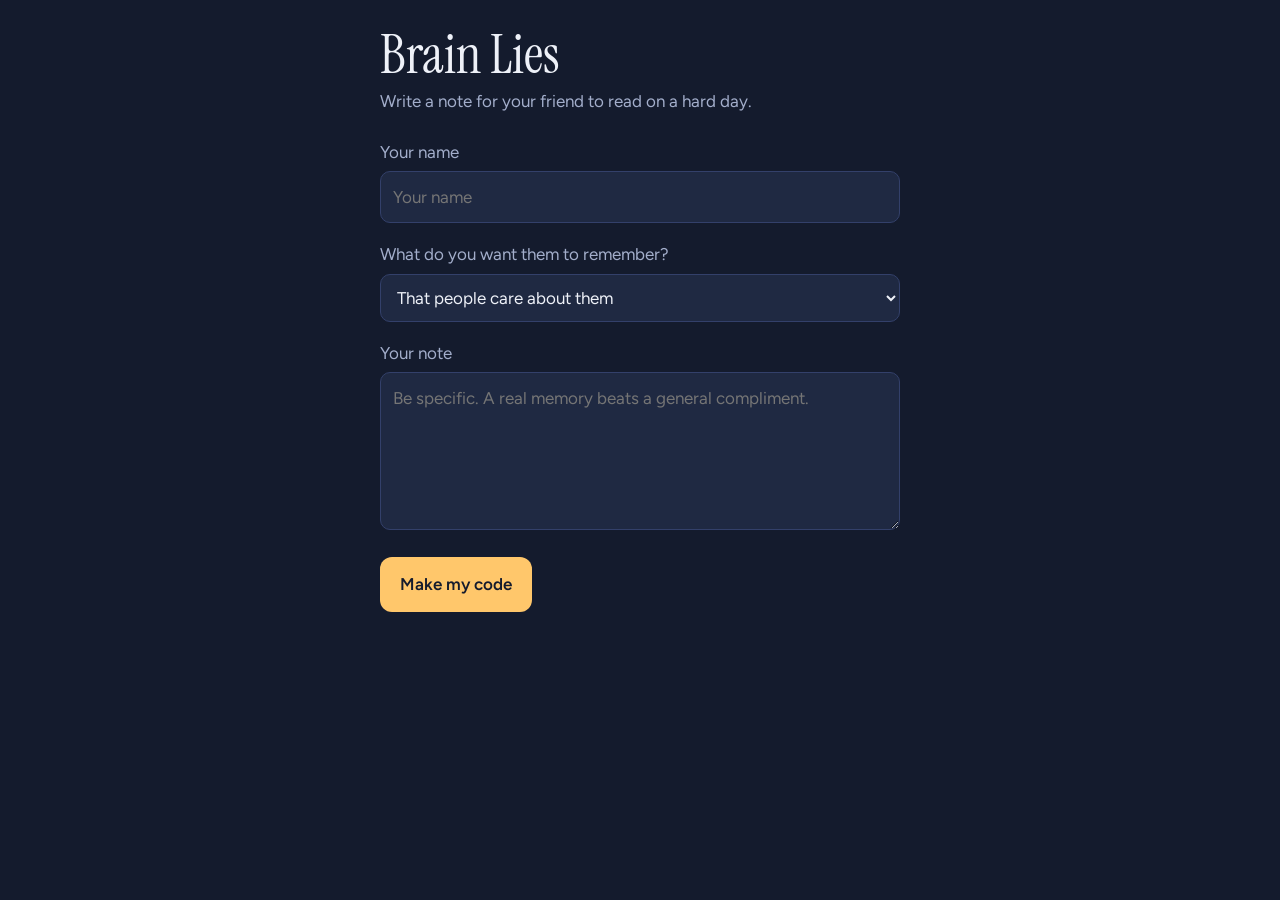
==== write.html @ 7bcfbd1d "initial commit" ====
<!doctype html>
<html lang="en">
<head>
<meta charset="utf-8">
<meta name="viewport" content="width=device-width,initial-scale=1">
<title>Write a note | Brain Lies</title>
<link rel="preconnect" href="https://fonts.googleapis.com">
<link href="https://fonts.googleapis.com/css2?family=Figtree:wght@400;600&family=Instrument+Serif&display=swap" rel="stylesheet">
<link rel="stylesheet" href="style.css">
</head>
<body>
<main>
  <header>
    <h1>Brain Lies</h1>
    <p class="sub" id="intro"></p>
  </header>

  <label for="from">Your name</label>
  <input id="from" placeholder="Your name">

  <label for="kind">What do you want them to remember?</label>
  <select id="kind">
    <option value="care">That people care about them</option>
    <option value="burden">That they are not a burden</option>
    <option value="capable">What they are good at</option>
    <option value="failure">That they are not a failure</option>
    <option value="better">That things have gotten better before</option>
  </select>

  <label for="msg">Your note</label>
  <textarea id="msg" rows="5" maxlength="1000" placeholder="Be specific. A real memory beats a general compliment."></textarea>

  <button id="make" class="main">Make my code</button>

  <div id="done" hidden>
    <label for="out">Send this code back to <span id="to"></span></label>
    <textarea id="out" rows="4" readonly></textarea>
    <button id="copy">Copy code</button>
    <p class="meta" id="msgout" role="status"></p>
  </div>
</main>
<script>
const to = new URLSearchParams(location.search).get('to') || 'your friend';
document.getElementById('intro').textContent = 'Write a note for ' + to + ' to read on a hard day.';
document.getElementById('to').textContent = to;
document.getElementById('make').onclick = () => {
  const text = document.getElementById('msg').value.trim();
  if (!text) { document.getElementById('msg').focus(); return; }
  const data = { from: document.getElementById('from').value.trim(), text, tag: document.getElementById('kind').value };
  document.getElementById('out').value = btoa(encodeURIComponent(JSON.stringify(data)));
  document.getElementById('done').hidden = false;
};
document.getElementById('copy').onclick = async () => {
  const out = document.getElementById('out');
  out.select();
  try { await navigator.clipboard.writeText(out.value); document.getElementById('msgout').textContent = 'Copied. Paste it in a message to ' + to + '.'; }
  catch { document.getElementById('msgout').textContent = 'Select the code above and copy it.'; }
};
</script>
</body>
</html>
---- style.css ----
:root{--night:#141B2D;--dusk:#1F2942;--lamp:#FFC76B;--mist:#A3AECB;--ink:#EEF1F8;--sea:#7FD6C2}
*{box-sizing:border-box}
body{margin:0;background:var(--night);color:var(--ink);font:17px/1.55 'Figtree',system-ui,sans-serif}
main{max-width:560px;margin:0 auto;padding:28px 20px 40px}
h1{font:400 3.4rem/1 'Instrument Serif',Georgia,serif;margin:0}
.sub{color:var(--mist);margin:6px 0 24px}
nav{display:flex;gap:8px;margin-bottom:24px}
nav button{flex:1;background:var(--dusk);color:var(--mist);border:0;border-radius:12px;padding:12px 8px;font:inherit;cursor:pointer}
nav button.on{background:var(--lamp);color:var(--night);font-weight:600}
label{display:block;margin:18px 0 6px;color:var(--mist)}
input,select,textarea{width:100%;background:var(--dusk);color:var(--ink);border:1px solid #33406A;border-radius:10px;padding:12px;font:inherit}
button{font:inherit;cursor:pointer;border-radius:12px;border:1px solid #33406A;background:var(--dusk);color:var(--ink);padding:10px 16px}
button.main{background:var(--lamp);color:var(--night);border:0;font-weight:600;padding:14px 20px;margin-top:20px}
button:focus-visible,input:focus-visible,select:focus-visible,textarea:focus-visible,a:focus-visible{outline:3px solid var(--sea);outline-offset:2px}
#chips{display:flex;flex-direction:column;gap:10px;margin:14px 0}
#chips button{text-align:left;padding:16px;font-size:1.05rem}
#chips button:hover{border-color:var(--lamp)}
.glow{margin-top:20px;padding:28px 22px;border-radius:20px;background:radial-gradient(circle at 50% 0%,rgba(255,199,107,.28),transparent 70%),var(--dusk);box-shadow:0 0 60px rgba(255,199,107,.15)}
.big{font:400 1.7rem/1.35 'Instrument Serif',Georgia,serif;margin:8px 0 16px;white-space:pre-wrap}
.meta{color:var(--mist);font-size:.95rem;margin:6px 0}
img,audio{width:100%;border-radius:12px;margin:8px 0}
footer{margin-top:48px;padding-top:16px;border-top:1px solid #33406A;color:var(--mist);font-size:.9rem}
footer a{color:var(--sea)}
@media (prefers-reduced-motion:no-preference){.glow{animation:lit .9s ease-out}@keyframes lit{from{box-shadow:0 0 0 rgba(255,199,107,0)}}}
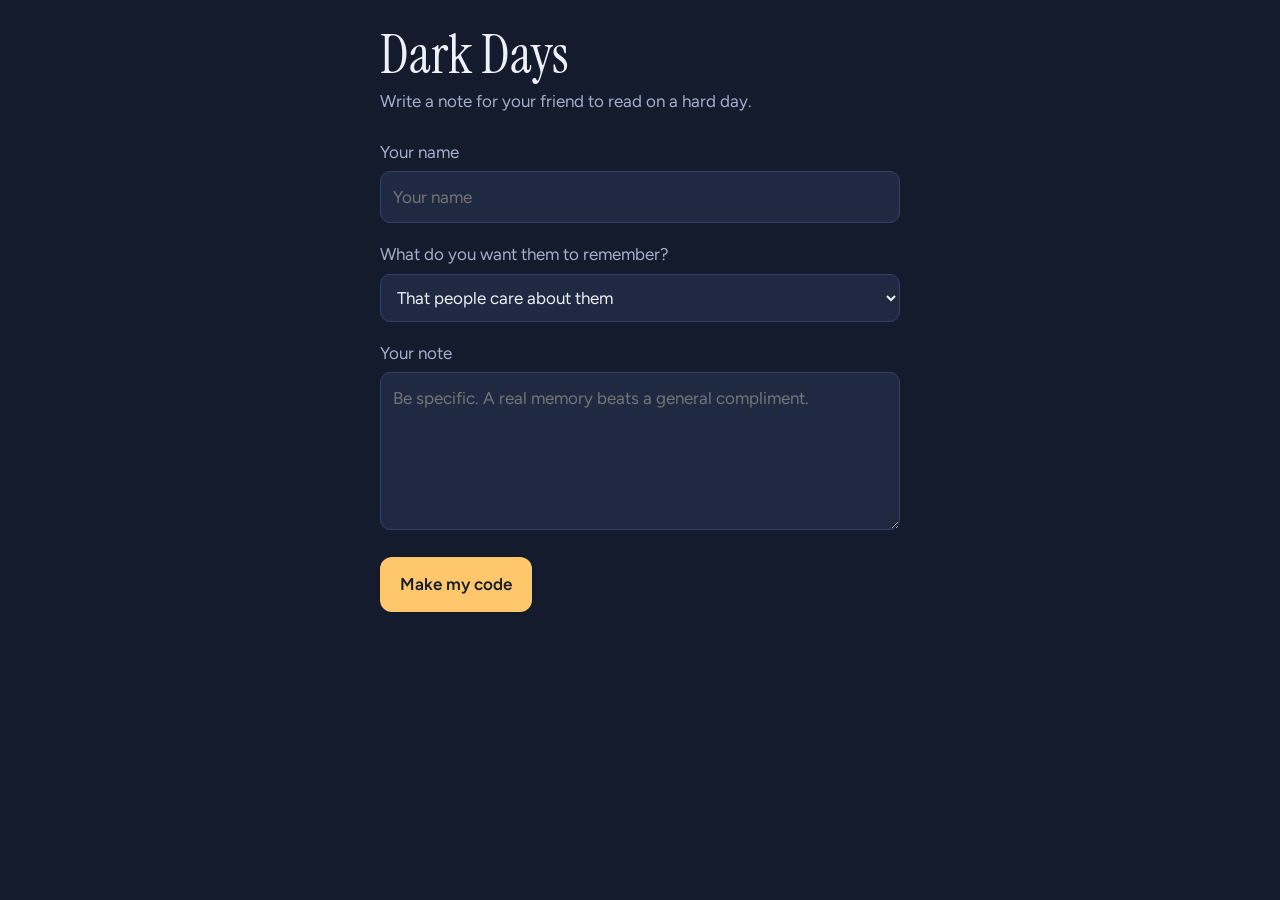
==== commit 55ea466b: "change the header" ====
--- a/write.html
+++ b/write.html
@@ -3,7 +3,7 @@
 <head>
 <meta charset="utf-8">
 <meta name="viewport" content="width=device-width,initial-scale=1">
-<title>Write a note | Brain Lies</title>
+<title>Write a note | Dark Days</title>
 <link rel="preconnect" href="https://fonts.googleapis.com">
 <link href="https://fonts.googleapis.com/css2?family=Figtree:wght@400;600&family=Instrument+Serif&display=swap" rel="stylesheet">
 <link rel="stylesheet" href="style.css">
@@ -11,7 +11,7 @@
 <body>
 <main>
   <header>
-    <h1>Brain Lies</h1>
+    <h1>Dark Days</h1>
     <p class="sub" id="intro"></p>
   </header>
 
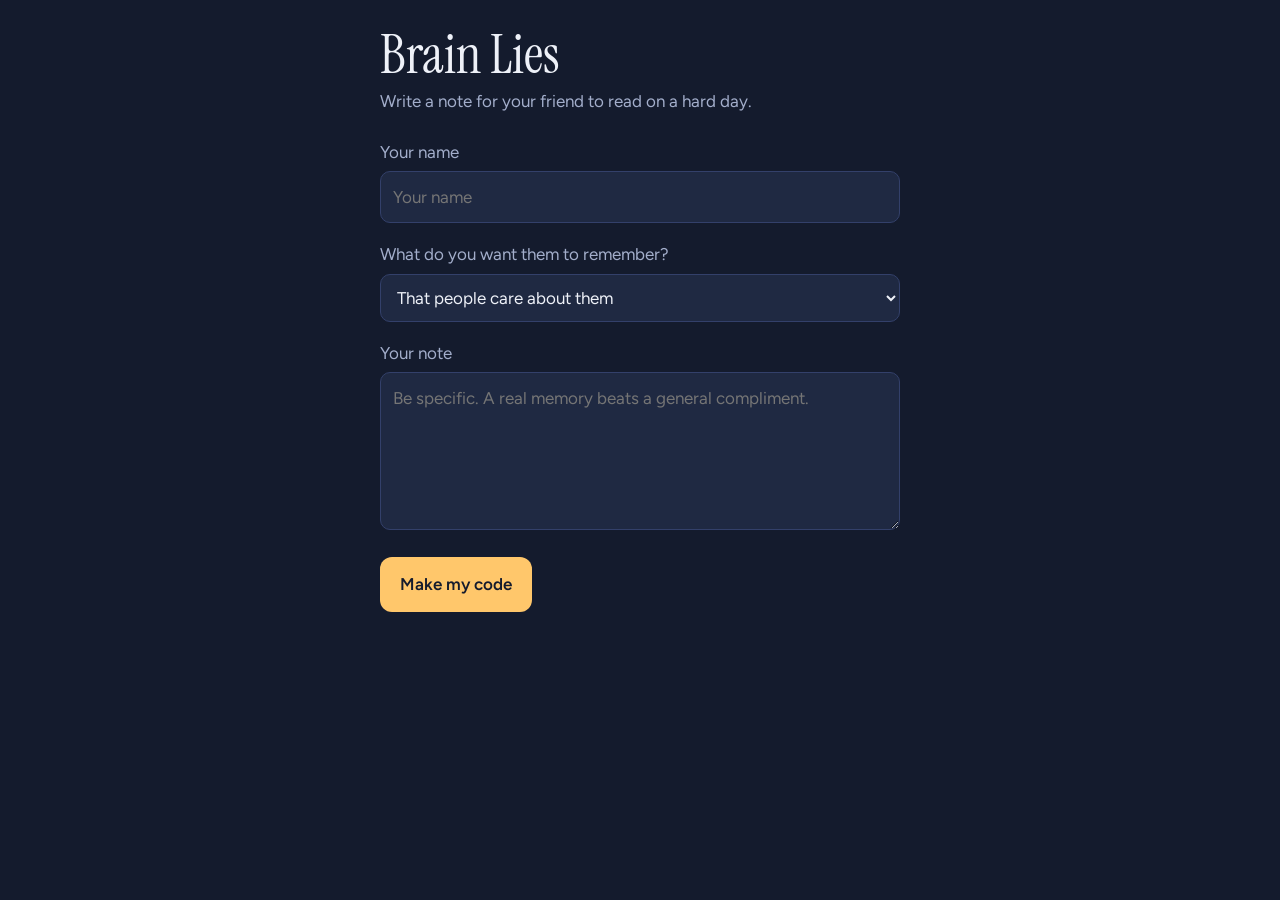
==== commit 136da9ce: "fix the code" ====
--- a/write.html
+++ b/write.html
@@ -3,7 +3,7 @@
 <head>
 <meta charset="utf-8">
 <meta name="viewport" content="width=device-width,initial-scale=1">
-<title>Write a note | Dark Days</title>
+<title>Write a note | Brain Lies</title>
 <link rel="preconnect" href="https://fonts.googleapis.com">
 <link href="https://fonts.googleapis.com/css2?family=Figtree:wght@400;600&family=Instrument+Serif&display=swap" rel="stylesheet">
 <link rel="stylesheet" href="style.css">
@@ -11,7 +11,7 @@
 <body>
 <main>
   <header>
-    <h1>Dark Days</h1>
+    <h1>Brain Lies</h1>
     <p class="sub" id="intro"></p>
   </header>
 
--- a/style.css
+++ b/style.css
@@ -22,3 +22,26 @@
 footer{margin-top:48px;padding-top:16px;border-top:1px solid #33406A;color:var(--mist);font-size:.9rem}
 footer a{color:var(--sea)}
 @media (prefers-reduced-motion:no-preference){.glow{animation:lit .9s ease-out}@keyframes lit{from{box-shadow:0 0 0 rgba(255,199,107,0)}}}
+
+/* --- Safety + calm features --- */
+nav{flex-wrap:wrap}
+nav button{flex:1 1 30%}
+main{padding-bottom:100px}
+h2{font:400 1.5rem/1.2 'Instrument Serif',Georgia,serif;margin:28px 0 8px}
+.row{display:flex;gap:8px;flex-wrap:wrap;margin:10px 0}
+.sr{position:absolute;left:-9999px}
+.center{text-align:center}
+.card{background:var(--dusk);border:1px solid #33406A;border-radius:12px;padding:12px;margin:10px 0}
+.card input{margin-bottom:8px}
+.card .row{margin:4px 0 0}
+a.btn,button.danger{display:inline-block;text-decoration:none;font:inherit;border-radius:12px;border:1px solid #33406A;background:var(--dusk);color:var(--ink);padding:12px 16px;margin:4px 0}
+.danger{background:#FF8A80!important;color:#2a0f0f!important;font-weight:700;border:0!important}
+.sos{position:fixed;right:14px;bottom:14px;z-index:5;background:#FF8A80;color:#2a0f0f;border:0;font-weight:700;padding:14px 18px;box-shadow:0 4px 20px rgba(0,0,0,.5)}
+dialog{background:var(--night);color:var(--ink);border:1px solid #33406A;border-radius:20px;width:calc(100% - 32px);max-width:520px;max-height:90vh;padding:20px}
+dialog::backdrop{background:rgba(5,8,16,.8)}
+dialog a{color:var(--sea)}dialog a.btn{color:var(--ink)}dialog a.danger{color:#2a0f0f}
+input[type=range]{padding:0;accent-color:var(--lamp)}
+.reason{font-style:italic;color:var(--lamp)}
+#plan ul,#dview ul{padding-left:20px}
+#rlist li{margin:6px 0}
+#orb{width:140px;height:140px;margin:20px auto;border-radius:50%;background:radial-gradient(circle,var(--sea),rgba(127,214,194,.25));box-shadow:0 0 40px rgba(127,214,194,.35)}
